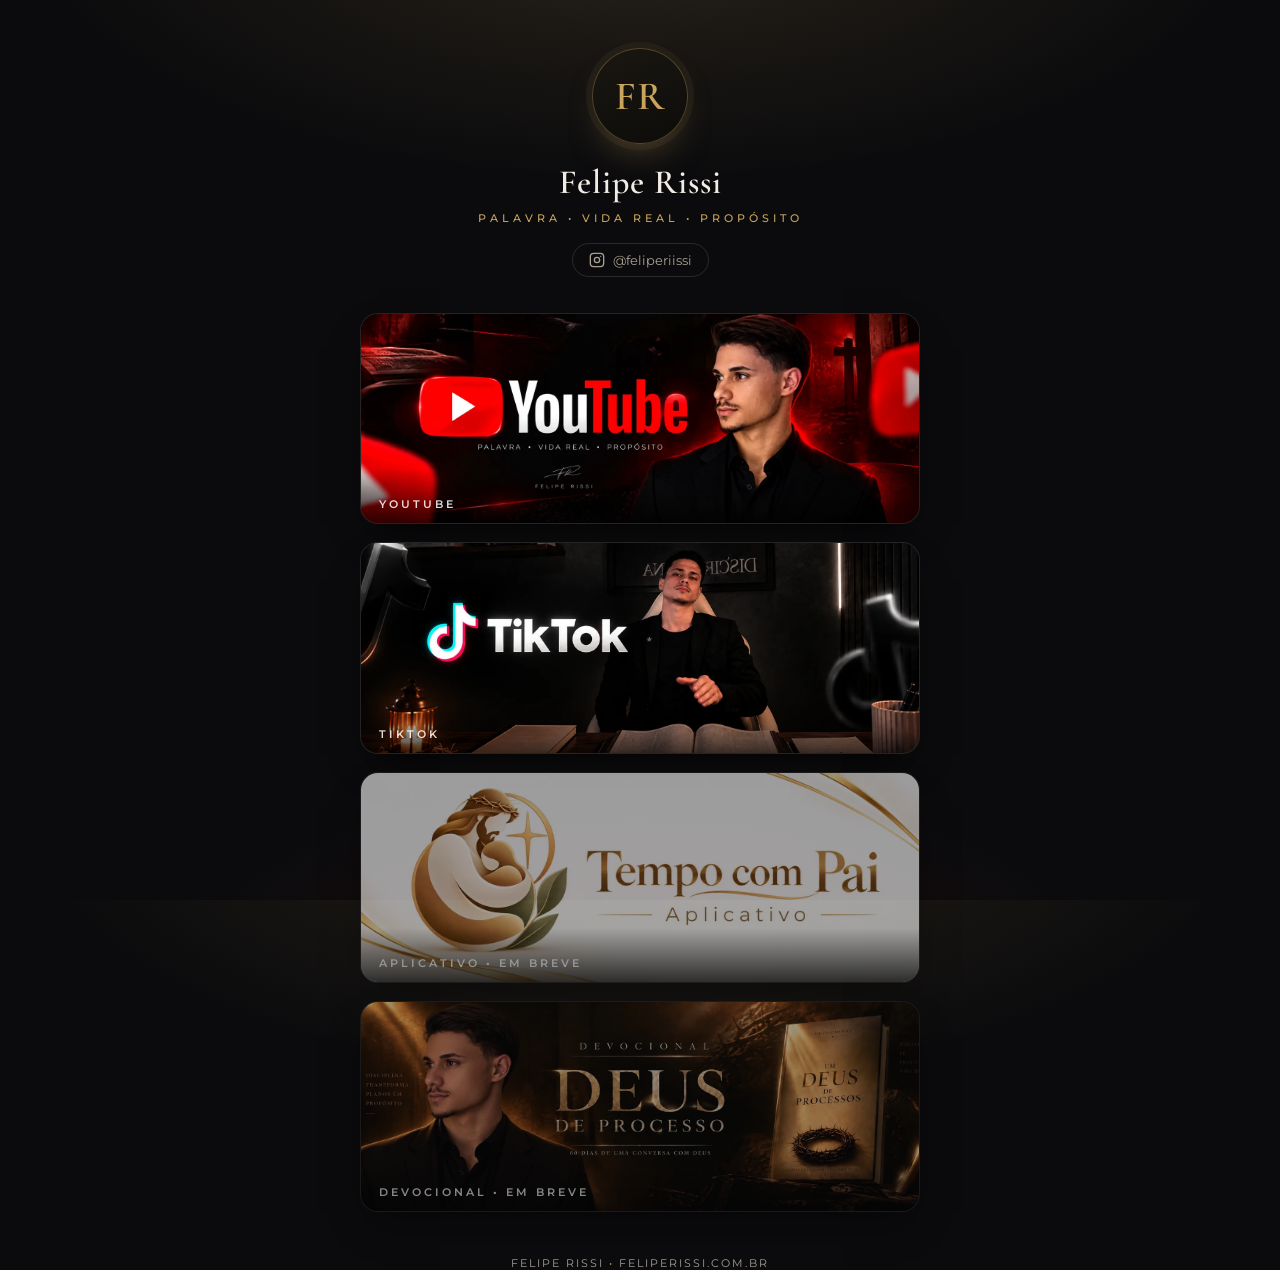
==== pagina-de-links/index.html @ c7120e63 "Página de links do Felipe Rissi (estilo Linktree) Co-Authored-By: Claude Fable 5.1 <noreply@anthropi" ====
<!DOCTYPE html>
<html lang="pt-BR">
<head>
  <meta charset="UTF-8">
  <meta name="viewport" content="width=device-width, initial-scale=1.0">
  <title>Felipe Rissi | Links</title>
  <meta name="description" content="Palavra, vida real e propósito. Todos os links do Felipe Rissi em um só lugar.">
  <meta property="og:title" content="Felipe Rissi | Links">
  <meta property="og:description" content="Palavra • Vida Real • Propósito">
  <meta property="og:image" content="https://feliperissi.com.br/pagina-de-links/img/youtube.webp">
  <meta name="theme-color" content="#0b0b0d">
  <link rel="icon" href="data:image/svg+xml,<svg xmlns='http://www.w3.org/2000/svg' viewBox='0 0 100 100'><circle cx='50' cy='50' r='48' fill='%230b0b0d'/><text x='50' y='66' text-anchor='middle' font-family='Georgia,serif' font-size='46' fill='%23c9a45c'>FR</text></svg>">
  <link rel="preconnect" href="https://fonts.googleapis.com">
  <link rel="preconnect" href="https://fonts.gstatic.com" crossorigin>
  <link href="https://fonts.googleapis.com/css2?family=Cormorant+Garamond:wght@500;600&family=Montserrat:wght@400;500;600&display=swap" rel="stylesheet">
  <style>
    :root {
      --bg: #0b0b0d;
      --text: #f2ede4;
      --muted: #a89f92;
      --gold: #c9a45c;
      --gold-soft: rgba(201, 164, 92, 0.35);
    }
    * { box-sizing: border-box; margin: 0; padding: 0; }
    html, body { height: 100%; }
    body {
      background: var(--bg);
      background-image:
        radial-gradient(ellipse 80% 50% at 50% -10%, rgba(201, 164, 92, 0.16), transparent 60%),
        radial-gradient(ellipse 60% 40% at 50% 110%, rgba(120, 20, 20, 0.18), transparent 60%);
      color: var(--text);
      font-family: 'Montserrat', system-ui, sans-serif;
      -webkit-font-smoothing: antialiased;
      display: flex;
      flex-direction: column;
      align-items: center;
      min-height: 100%;
      padding: 48px 16px 40px;
    }
    main { width: 100%; max-width: 560px; }

    header { text-align: center; margin-bottom: 36px; }
    .avatar {
      width: 96px; height: 96px; border-radius: 50%;
      margin: 0 auto 18px;
      display: flex; align-items: center; justify-content: center;
      font-family: 'Cormorant Garamond', serif;
      font-size: 40px; font-weight: 600; color: var(--gold);
      border: 1.5px solid var(--gold-soft);
      background: linear-gradient(160deg, #1a1712, #0d0c0a);
      box-shadow: 0 0 0 6px rgba(201,164,92,0.06), 0 20px 40px -20px rgba(201,164,92,0.5);
      letter-spacing: 1px;
    }
    h1 {
      font-family: 'Cormorant Garamond', serif;
      font-weight: 600;
      font-size: 34px;
      letter-spacing: 1px;
      color: var(--text);
    }
    .tagline {
      margin-top: 8px;
      font-size: 11px;
      font-weight: 500;
      letter-spacing: 4px;
      text-transform: uppercase;
      color: var(--gold);
    }
    .ig {
      display: inline-flex; align-items: center; gap: 8px;
      margin-top: 18px;
      padding: 8px 16px;
      border-radius: 999px;
      border: 1px solid rgba(255,255,255,0.12);
      color: var(--muted);
      font-size: 13px;
      text-decoration: none;
      transition: border-color .2s, color .2s;
    }
    .ig:hover { border-color: var(--gold); color: var(--text); }
    .ig svg { width: 16px; height: 16px; }

    .links { display: flex; flex-direction: column; gap: 18px; }
    .card {
      display: block;
      position: relative;
      border-radius: 18px;
      overflow: hidden;
      border: 1px solid rgba(255,255,255,0.08);
      box-shadow: 0 18px 40px -18px rgba(0,0,0,0.9);
      transition: transform .25s ease, box-shadow .25s ease, border-color .25s ease;
      text-decoration: none;
      background: #111;
    }
    .card img {
      display: block;
      width: 100%;
      height: auto;
      aspect-ratio: 16 / 6;
      object-fit: cover;
    }
    .card:hover, .card:focus-visible {
      transform: translateY(-4px) scale(1.01);
      border-color: var(--gold-soft);
      box-shadow: 0 26px 50px -18px rgba(0,0,0,0.95), 0 0 0 1px rgba(201,164,92,0.25);
      outline: none;
    }
    .card:active { transform: translateY(-1px) scale(0.995); }
    .card .label {
      position: absolute; left: 0; right: 0; bottom: 0;
      padding: 28px 18px 12px;
      font-size: 11px; font-weight: 600; letter-spacing: 3px; text-transform: uppercase;
      color: rgba(255,255,255,0.85);
      background: linear-gradient(to top, rgba(0,0,0,0.75), transparent);
      pointer-events: none;
    }
    .card.soon { opacity: .6; cursor: default; }
    .card.soon:hover { transform: none; border-color: rgba(255,255,255,0.08); }

    footer {
      margin-top: 44px;
      text-align: center;
      font-size: 11px;
      letter-spacing: 2px;
      text-transform: uppercase;
      color: var(--muted);
    }
    footer span { color: var(--gold); }

    @media (max-width: 420px) {
      body { padding-top: 36px; }
      h1 { font-size: 30px; }
      .card img { aspect-ratio: 16 / 7; }
    }
  </style>
</head>
<body>
  <main>
    <header>
      <div class="avatar" aria-hidden="true">FR</div>
      <h1>Felipe Rissi</h1>
      <p class="tagline">Palavra • Vida Real • Propósito</p>
      <a class="ig" href="https://www.instagram.com/feliperiissi/" target="_blank" rel="noopener">
        <svg viewBox="0 0 24 24" fill="none" stroke="currentColor" stroke-width="2" stroke-linecap="round" stroke-linejoin="round" aria-hidden="true"><rect x="2" y="2" width="20" height="20" rx="5"/><circle cx="12" cy="12" r="4"/><circle cx="17.5" cy="6.5" r="1" fill="currentColor" stroke="none"/></svg>
        @feliperiissi
      </a>
    </header>

    <nav class="links" aria-label="Links">
      <a class="card" href="https://youtube.com/@feliperissii?si=JRqTO2iqi7ANYQti" target="_blank" rel="noopener">
        <img src="img/youtube.webp" alt="Canal do Felipe Rissi no YouTube" width="1600" height="569" fetchpriority="high">
        <span class="label">YouTube</span>
      </a>

      <a class="card" href="https://www.tiktok.com/@.feliperiissi?_r=1&amp;_t=ZS-99vDPh1VSPU" target="_blank" rel="noopener">
        <img src="img/tiktok.webp" alt="Perfil do Felipe Rissi no TikTok" width="1600" height="900" loading="lazy">
        <span class="label">TikTok</span>
      </a>

      <!-- LINK PENDENTE: troque href="#" pelo link do aplicativo e remova a classe "soon" -->
      <a class="card soon" href="#" aria-disabled="true" title="Em breve">
        <img src="img/tempo-com-pai.webp" alt="Aplicativo Tempo com Pai" width="1600" height="533" loading="lazy">
        <span class="label">Aplicativo • Em breve</span>
      </a>

      <!-- LINK PENDENTE: troque href="#" pelo link do devocional e remova a classe "soon" -->
      <a class="card soon" href="#" aria-disabled="true" title="Em breve">
        <img src="img/devocional.webp" alt="Devocional Um Deus de Processos, 60 dias de uma conversa com Deus" width="1600" height="578" loading="lazy">
        <span class="label">Devocional • Em breve</span>
      </a>
    </nav>
  </main>

  <footer>Felipe Rissi <span>•</span> feliperissi.com.br</footer>

  <script>
    document.querySelectorAll('.card.soon').forEach(function (a) {
      a.addEventListener('click', function (e) { e.preventDefault(); });
    });
  </script>
</body>
</html>
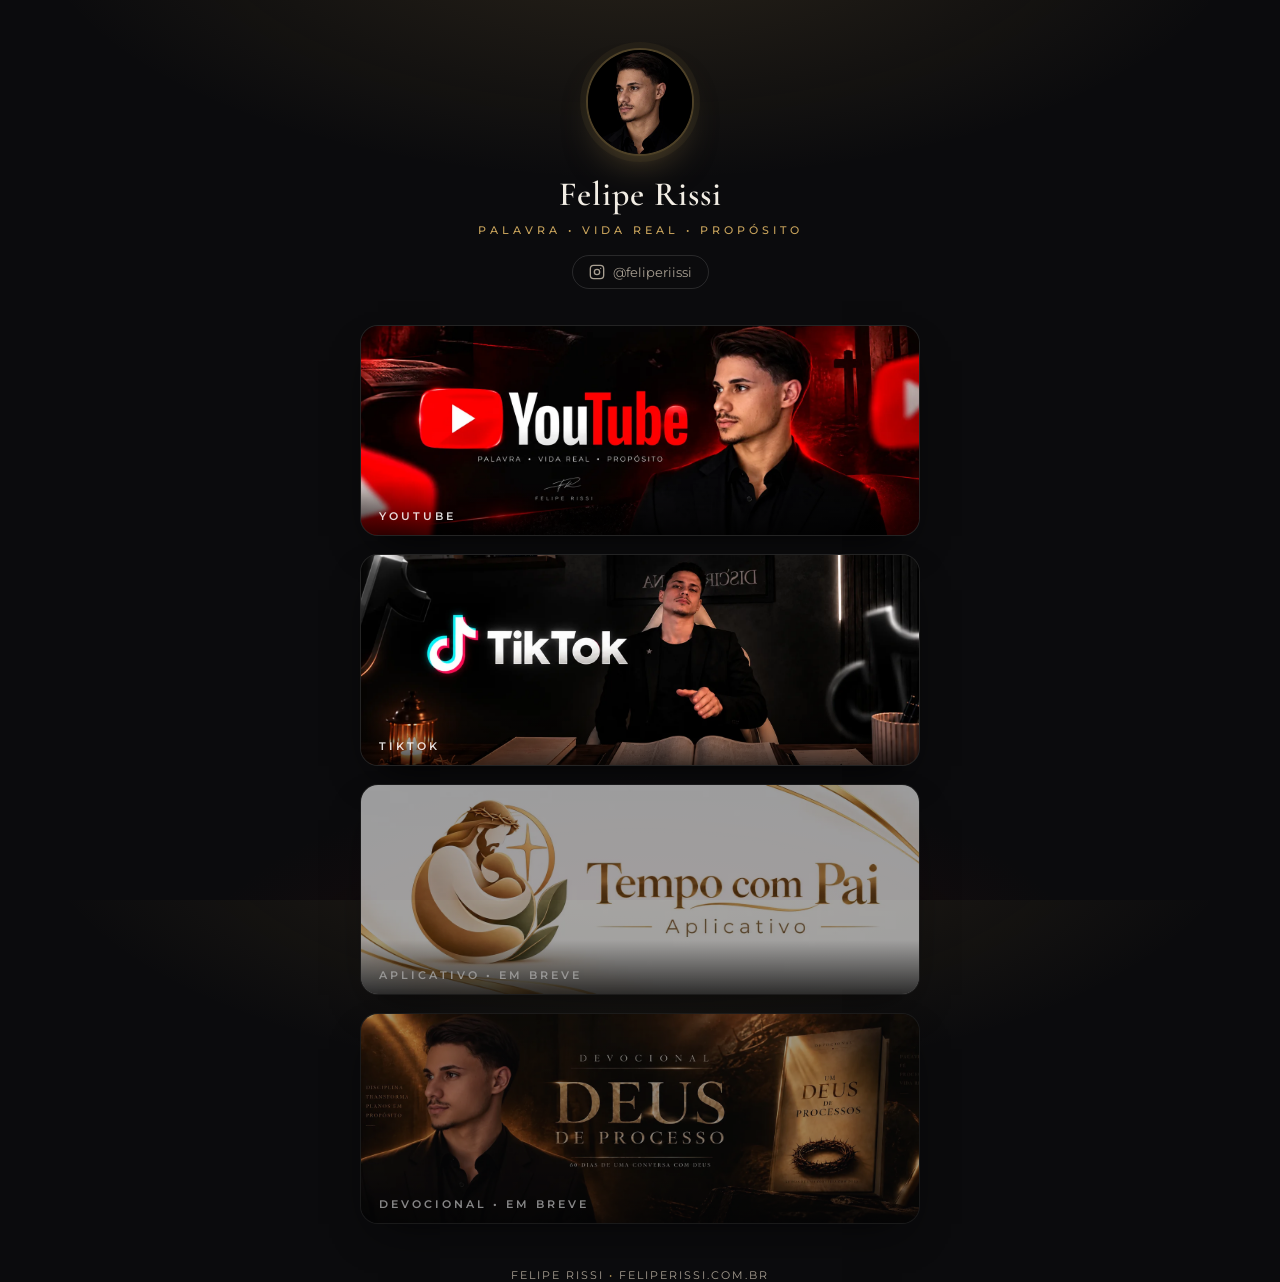
==== commit f650ea14: "Adiciona foto do Felipe Rissi no avatar Co-Authored-By: Claude Opus 5 (1M context) <noreply@anthropi" ====
--- a/pagina-de-links/index.html
+++ b/pagina-de-links/index.html
@@ -7,7 +7,7 @@
   <meta name="description" content="Palavra, vida real e propósito. Todos os links do Felipe Rissi em um só lugar.">
   <meta property="og:title" content="Felipe Rissi | Links">
   <meta property="og:description" content="Palavra • Vida Real • Propósito">
-  <meta property="og:image" content="https://feliperissi.com.br/pagina-de-links/img/youtube.webp">
+  <meta property="og:image" content="https://feliperissi.com.br/pagina-de-links/img/felipe.webp">
   <meta name="theme-color" content="#0b0b0d">
   <link rel="icon" href="data:image/svg+xml,<svg xmlns='http://www.w3.org/2000/svg' viewBox='0 0 100 100'><circle cx='50' cy='50' r='48' fill='%230b0b0d'/><text x='50' y='66' text-anchor='middle' font-family='Georgia,serif' font-size='46' fill='%23c9a45c'>FR</text></svg>">
   <link rel="preconnect" href="https://fonts.googleapis.com">
@@ -41,15 +41,13 @@
 
     header { text-align: center; margin-bottom: 36px; }
     .avatar {
-      width: 96px; height: 96px; border-radius: 50%;
+      display: block;
+      width: 108px; height: 108px; border-radius: 50%;
       margin: 0 auto 18px;
-      display: flex; align-items: center; justify-content: center;
-      font-family: 'Cormorant Garamond', serif;
-      font-size: 40px; font-weight: 600; color: var(--gold);
-      border: 1.5px solid var(--gold-soft);
-      background: linear-gradient(160deg, #1a1712, #0d0c0a);
+      object-fit: cover;
+      border: 2px solid var(--gold-soft);
+      background: #0d0c0a;
       box-shadow: 0 0 0 6px rgba(201,164,92,0.06), 0 20px 40px -20px rgba(201,164,92,0.5);
-      letter-spacing: 1px;
     }
     h1 {
       font-family: 'Cormorant Garamond', serif;
@@ -137,7 +135,7 @@
 <body>
   <main>
     <header>
-      <div class="avatar" aria-hidden="true">FR</div>
+      <img class="avatar" src="/pagina-de-links/img/felipe.webp" alt="Felipe Rissi" width="400" height="400" fetchpriority="high">
       <h1>Felipe Rissi</h1>
       <p class="tagline">Palavra • Vida Real • Propósito</p>
       <a class="ig" href="https://www.instagram.com/feliperiissi/" target="_blank" rel="noopener">
@@ -148,24 +146,24 @@
 
     <nav class="links" aria-label="Links">
       <a class="card" href="https://youtube.com/@feliperissii?si=JRqTO2iqi7ANYQti" target="_blank" rel="noopener">
-        <img src="img/youtube.webp" alt="Canal do Felipe Rissi no YouTube" width="1600" height="569" fetchpriority="high">
+        <img src="/pagina-de-links/img/youtube.webp" alt="Canal do Felipe Rissi no YouTube" width="1600" height="569" fetchpriority="high">
         <span class="label">YouTube</span>
       </a>
 
       <a class="card" href="https://www.tiktok.com/@.feliperiissi?_r=1&amp;_t=ZS-99vDPh1VSPU" target="_blank" rel="noopener">
-        <img src="img/tiktok.webp" alt="Perfil do Felipe Rissi no TikTok" width="1600" height="900" loading="lazy">
+        <img src="/pagina-de-links/img/tiktok.webp" alt="Perfil do Felipe Rissi no TikTok" width="1600" height="900" loading="lazy">
         <span class="label">TikTok</span>
       </a>
 
       <!-- LINK PENDENTE: troque href="#" pelo link do aplicativo e remova a classe "soon" -->
       <a class="card soon" href="#" aria-disabled="true" title="Em breve">
-        <img src="img/tempo-com-pai.webp" alt="Aplicativo Tempo com Pai" width="1600" height="533" loading="lazy">
+        <img src="/pagina-de-links/img/tempo-com-pai.webp" alt="Aplicativo Tempo com Pai" width="1600" height="533" loading="lazy">
         <span class="label">Aplicativo • Em breve</span>
       </a>
 
       <!-- LINK PENDENTE: troque href="#" pelo link do devocional e remova a classe "soon" -->
       <a class="card soon" href="#" aria-disabled="true" title="Em breve">
-        <img src="img/devocional.webp" alt="Devocional Um Deus de Processos, 60 dias de uma conversa com Deus" width="1600" height="578" loading="lazy">
+        <img src="/pagina-de-links/img/devocional.webp" alt="Devocional Um Deus de Processos, 60 dias de uma conversa com Deus" width="1600" height="578" loading="lazy">
         <span class="label">Devocional • Em breve</span>
       </a>
     </nav>
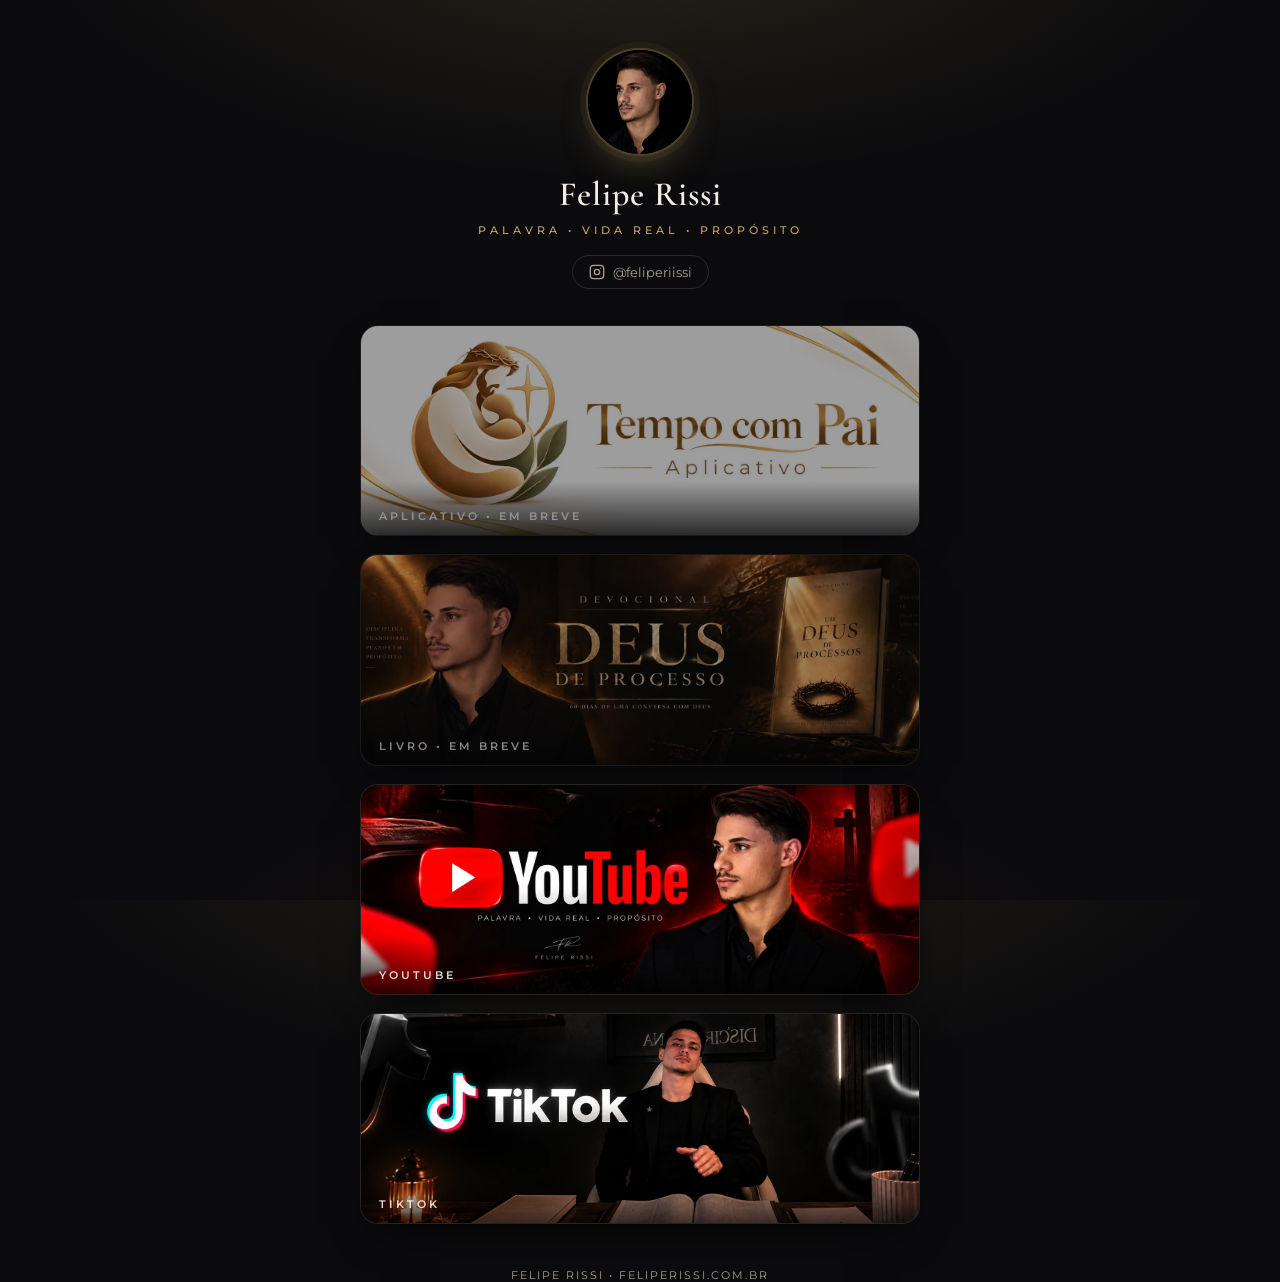
==== commit 9fab4a82: "Reordena links: Aplicativo, Livro, YouTube, TikTok Co-Authored-By: Claude Opus 5 (1M context) <norep" ====
--- a/pagina-de-links/index.html
+++ b/pagina-de-links/index.html
@@ -145,26 +145,26 @@
     </header>
 
     <nav class="links" aria-label="Links">
+      <!-- LINK PENDENTE: troque href="#" pelo link do aplicativo e remova a classe "soon" -->
+      <a class="card soon" href="#" aria-disabled="true" title="Em breve">
+        <img src="/pagina-de-links/img/tempo-com-pai.webp" alt="Aplicativo Tempo com Pai" width="1600" height="533" fetchpriority="high">
+        <span class="label">Aplicativo • Em breve</span>
+      </a>
+
+      <!-- LINK PENDENTE: troque href="#" pelo link do devocional e remova a classe "soon" -->
+      <a class="card soon" href="#" aria-disabled="true" title="Em breve">
+        <img src="/pagina-de-links/img/devocional.webp" alt="Devocional Um Deus de Processos, 60 dias de uma conversa com Deus" width="1600" height="578" loading="lazy">
+        <span class="label">Livro • Em breve</span>
+      </a>
+
       <a class="card" href="https://youtube.com/@feliperissii?si=JRqTO2iqi7ANYQti" target="_blank" rel="noopener">
-        <img src="/pagina-de-links/img/youtube.webp" alt="Canal do Felipe Rissi no YouTube" width="1600" height="569" fetchpriority="high">
+        <img src="/pagina-de-links/img/youtube.webp" alt="Canal do Felipe Rissi no YouTube" width="1600" height="569" loading="lazy">
         <span class="label">YouTube</span>
       </a>
 
       <a class="card" href="https://www.tiktok.com/@.feliperiissi?_r=1&amp;_t=ZS-99vDPh1VSPU" target="_blank" rel="noopener">
         <img src="/pagina-de-links/img/tiktok.webp" alt="Perfil do Felipe Rissi no TikTok" width="1600" height="900" loading="lazy">
         <span class="label">TikTok</span>
-      </a>
-
-      <!-- LINK PENDENTE: troque href="#" pelo link do aplicativo e remova a classe "soon" -->
-      <a class="card soon" href="#" aria-disabled="true" title="Em breve">
-        <img src="/pagina-de-links/img/tempo-com-pai.webp" alt="Aplicativo Tempo com Pai" width="1600" height="533" loading="lazy">
-        <span class="label">Aplicativo • Em breve</span>
-      </a>
-
-      <!-- LINK PENDENTE: troque href="#" pelo link do devocional e remova a classe "soon" -->
-      <a class="card soon" href="#" aria-disabled="true" title="Em breve">
-        <img src="/pagina-de-links/img/devocional.webp" alt="Devocional Um Deus de Processos, 60 dias de uma conversa com Deus" width="1600" height="578" loading="lazy">
-        <span class="label">Devocional • Em breve</span>
       </a>
     </nav>
   </main>
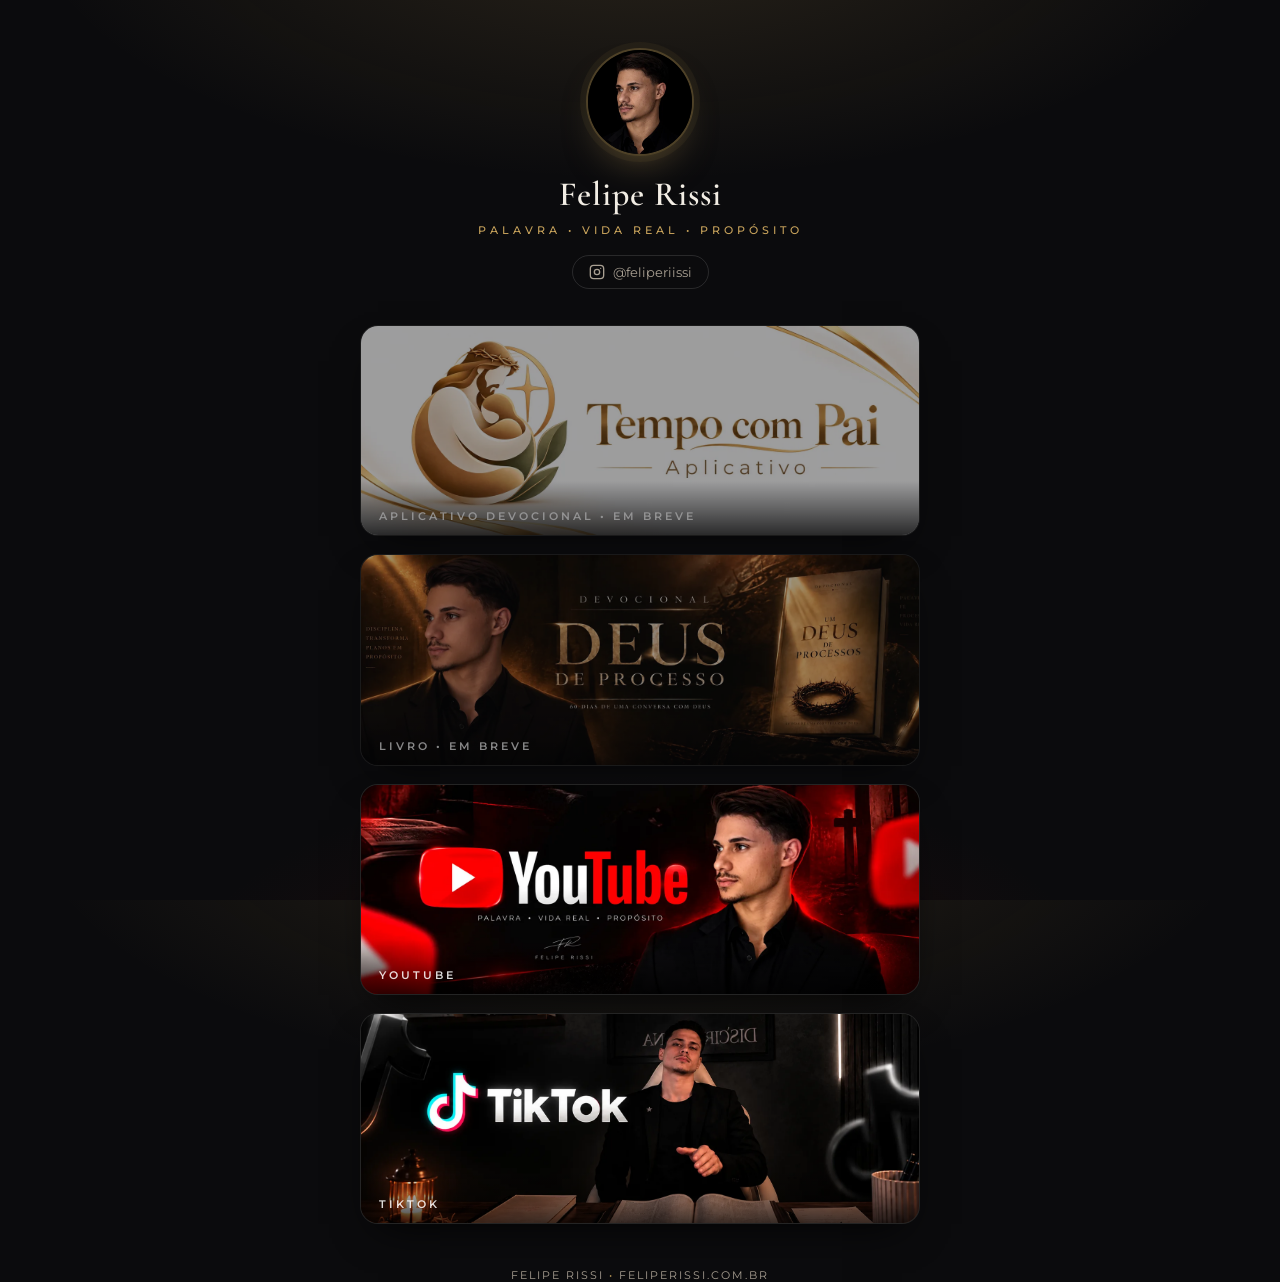
==== commit 37e85b6a: "mudança "aplicativo devocional"" ====
--- a/pagina-de-links/index.html
+++ b/pagina-de-links/index.html
@@ -148,7 +148,7 @@
       <!-- LINK PENDENTE: troque href="#" pelo link do aplicativo e remova a classe "soon" -->
       <a class="card soon" href="#" aria-disabled="true" title="Em breve">
         <img src="/pagina-de-links/img/tempo-com-pai.webp" alt="Aplicativo Tempo com Pai" width="1600" height="533" fetchpriority="high">
-        <span class="label">Aplicativo • Em breve</span>
+        <span class="label">Aplicativo Devocional • Em breve</span>
       </a>
 
       <!-- LINK PENDENTE: troque href="#" pelo link do devocional e remova a classe "soon" -->
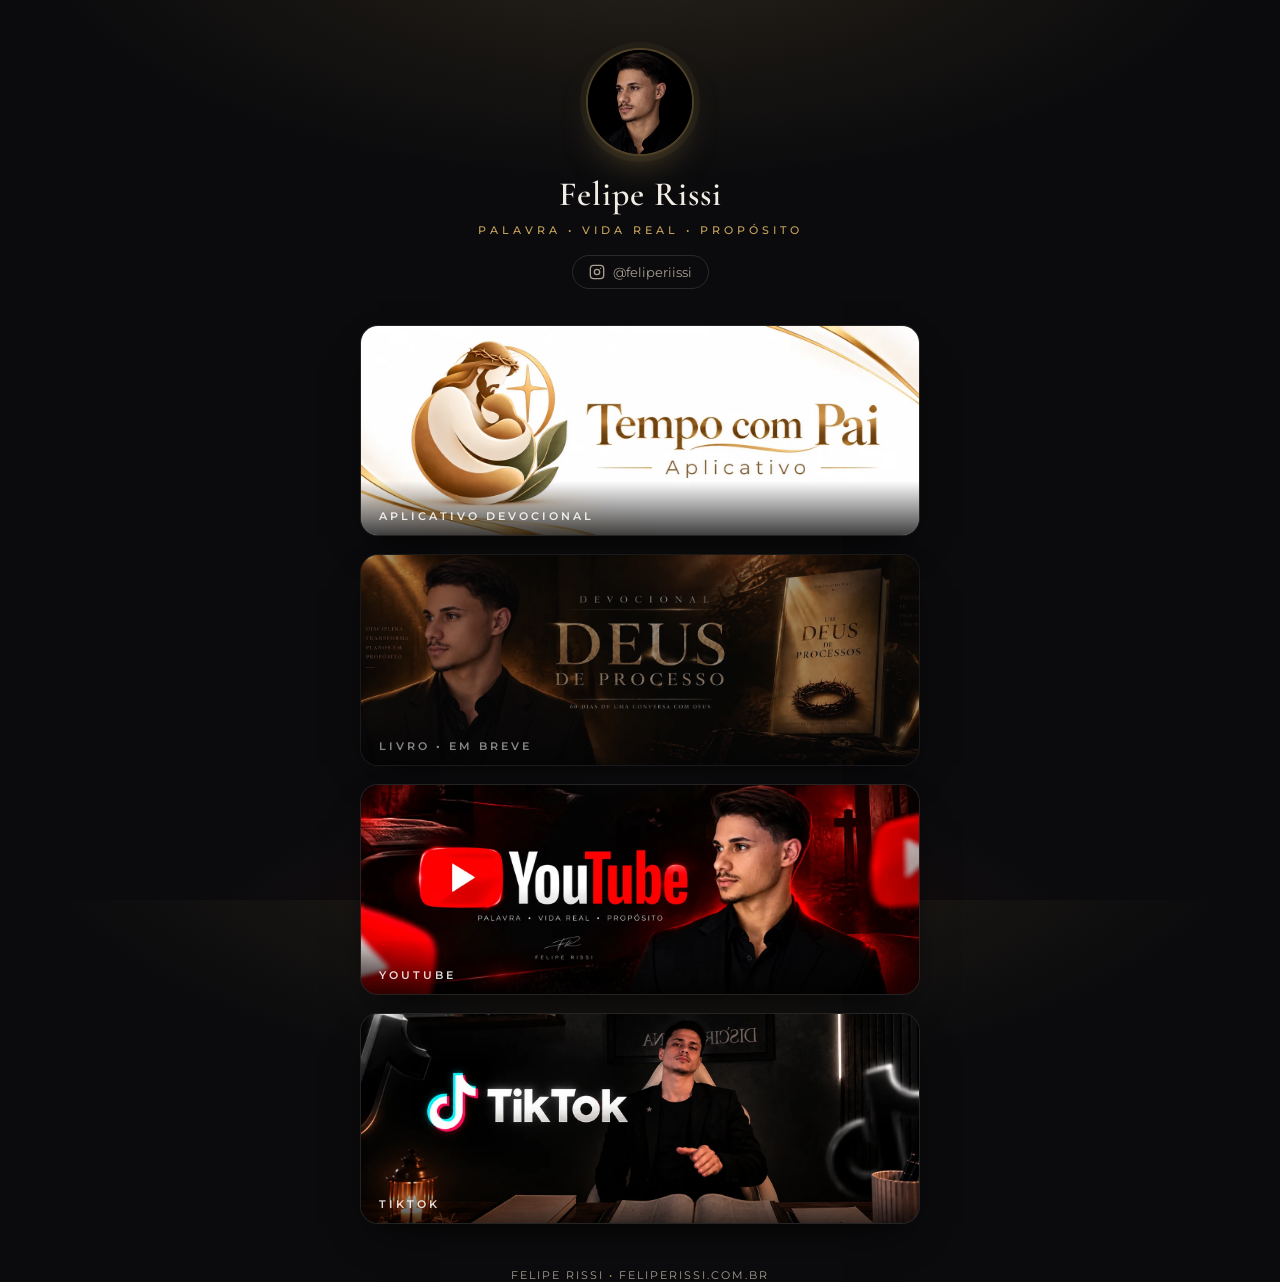
==== commit f4c784e9: "Ativa card do aplicativo apontando para tempocompai.com.br Co-Authored-By: Claude Opus 5 (1M context" ====
--- a/pagina-de-links/index.html
+++ b/pagina-de-links/index.html
@@ -145,10 +145,9 @@
     </header>
 
     <nav class="links" aria-label="Links">
-      <!-- LINK PENDENTE: troque href="#" pelo link do aplicativo e remova a classe "soon" -->
-      <a class="card soon" href="#" aria-disabled="true" title="Em breve">
+      <a class="card" href="https://tempocompai.com.br" target="_blank" rel="noopener">
         <img src="/pagina-de-links/img/tempo-com-pai.webp" alt="Aplicativo Tempo com Pai" width="1600" height="533" fetchpriority="high">
-        <span class="label">Aplicativo Devocional • Em breve</span>
+        <span class="label">Aplicativo Devocional</span>
       </a>
 
       <!-- LINK PENDENTE: troque href="#" pelo link do devocional e remova a classe "soon" -->
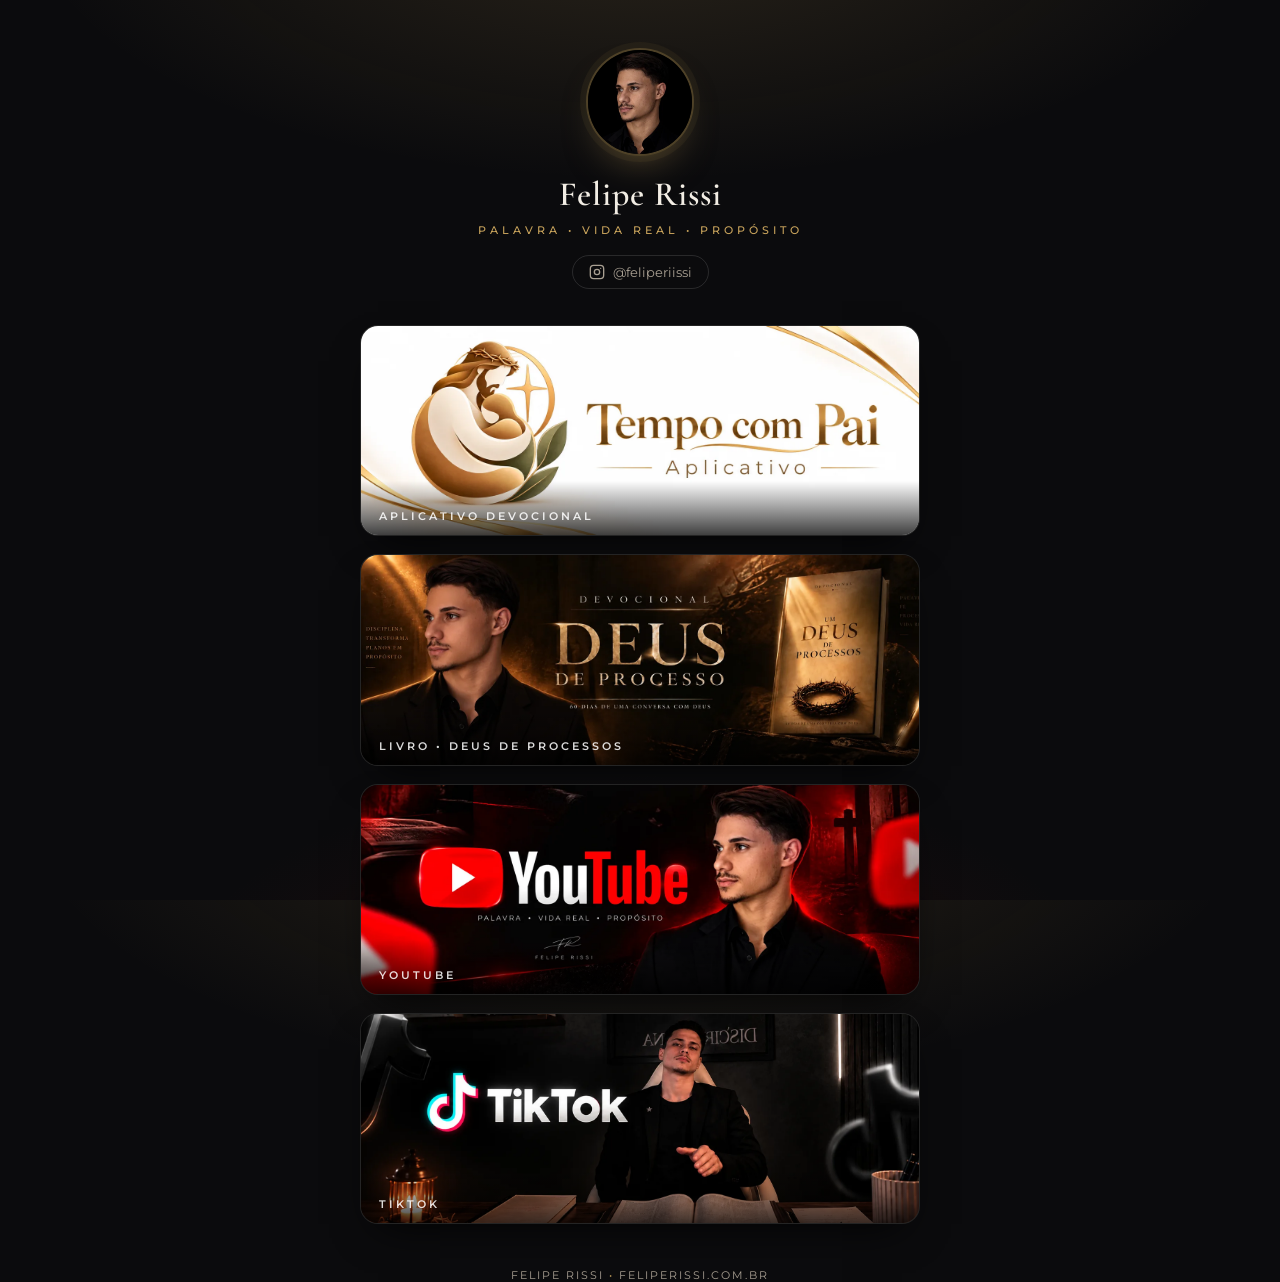
==== commit 6a24cc69: "Ativa card do livro com link para landing page Recomeco" ====
--- a/pagina-de-links/index.html
+++ b/pagina-de-links/index.html
@@ -150,10 +150,9 @@
         <span class="label">Aplicativo Devocional</span>
       </a>
 
-      <!-- LINK PENDENTE: troque href="#" pelo link do devocional e remova a classe "soon" -->
-      <a class="card soon" href="#" aria-disabled="true" title="Em breve">
+      <a class="card" href="https://recomeco.feliperissi.com.br/" target="_blank" rel="noopener">
         <img src="/pagina-de-links/img/devocional.webp" alt="Devocional Um Deus de Processos, 60 dias de uma conversa com Deus" width="1600" height="578" loading="lazy">
-        <span class="label">Livro • Em breve</span>
+        <span class="label">Livro • Deus de Processos</span>
       </a>
 
       <a class="card" href="https://youtube.com/@feliperissii?si=JRqTO2iqi7ANYQti" target="_blank" rel="noopener">
